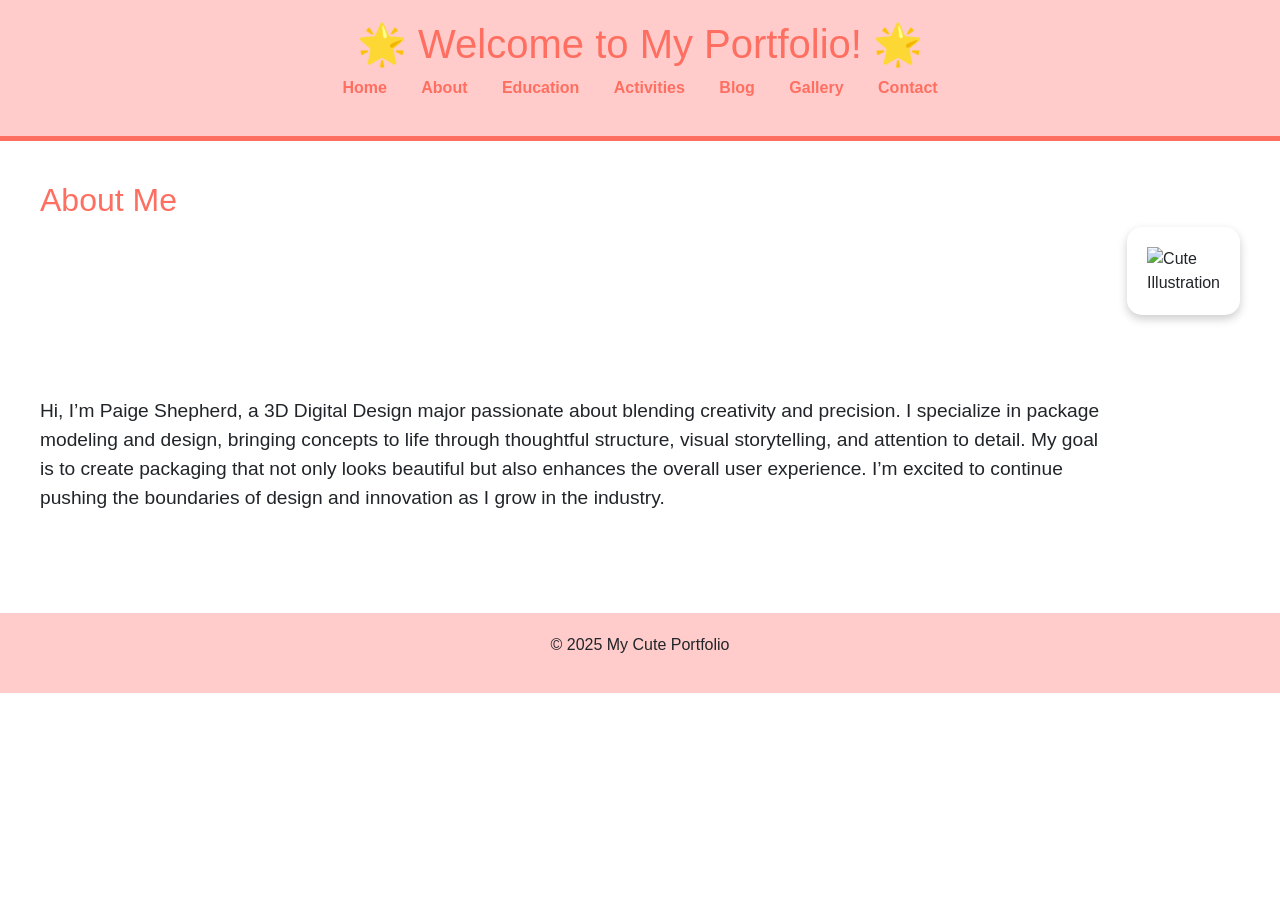
==== index.html @ 122f3f70 "Add files via upload" ====
<!DOCTYPE html>
<html lang="en">
<head>
    <meta charset="UTF-8">
    <meta name="viewport" content="width=device-width, initial-scale=1.0">
    <link rel="stylesheet" href="Main.css">
    <link rel="stylesheet" href="https://stackpath.bootstrapcdn.com/bootstrap/4.5.2/css/bootstrap.min.css">
    <title>My Portfolio</title>
</head>
<body>
    <header>
        <h1>🌟 Welcome to My Portfolio! 🌟</h1>
        <nav>
            <ul>
                <li><a href="Index.html">Home</a></li>
                <li><a href="about.html">About</a></li>
                <li><a href="education.html">Education</a></li>
                <li><a href="activities.html">Activities</a></li>
                <li><a href="blog.html">Blog</a></li>
                <li><a href="gallery.html">Gallery</a></li>
                <li><a href="contact.html">Contact</a></li>
            </ul>
        </nav>
    </header>
    <main>
        <section class="intro">
            <h2>About Me</h2>
            <div class="big">
                <div class="maintext">
                    <p>Hi, I’m Paige Shepherd, a 3D Digital Design major passionate about blending creativity and precision. I specialize in package modeling and design, bringing concepts to life through thoughtful structure, visual storytelling, and attention to detail. My goal is to create packaging that not only looks beautiful but also enhances the overall user experience. I’m excited to continue pushing the boundaries of design and innovation as I grow in the industry.</p>
                </div>
                <div>
                    <img src="images/image1.jpg" alt="Cute Illustration" class="cute-image">
                </div>
            </div>
        </section>
    </main>
    <footer>
        <p>&copy; 2025 My Cute Portfolio</p>
    </footer>
    <script src="js/scripts.js"></script>
</body>
</html>
---- Main.css ----
html, body {
    height: 100%; /* Ensure the body takes the full height */
    margin: 0;
}

body {
    font-family: 'Arial', sans-serif;
    background-color: #f9f9f9;
    color: #333;
    display: flex;
    flex-direction: column; /* Stack children vertically */
}

.container {
    flex: 1; /* Allow the container to grow and fill the space */
    display: flex;
    flex-direction: column; /* Stack header, main, and footer vertically */
}

header {
    background-color: #ffcccb;
    padding: 20px;
    text-align: center;
    border-bottom: 5px solid #ff6f61;
}

h1 {
    font-size: 2.5em;
    color: #ff6f61;
}

nav ul {
    list-style-type: none;
    padding: 0;
}

nav ul li {
    display: inline;
    margin: 0 15px;
}

nav ul li a {
    text-decoration: none;
    color: #ff6f61;
    font-weight: bold;
}

nav ul li a:hover {
    text-decoration: underline;
}

main {
    display: flex; /* Use flexbox for main content */
    justify-content: center; /* Center the content */
    margin: 40px; /* Add margin around the main content */
}
.big{
    display:flex;
}
.maintext{
    padding-top:150px;
    display:flex;
    justify-content: center;
}
.intro h2 {
    font-size: 2em;
    color: #ff6f61;
}

.intro p {
    font-size: 1.2em;
    margin: 20px 0;
}

.cute-image {
    display: flexbox;
    max-width: 400px; 
    height: auto;
    border-radius: 15px;
    box-shadow: 0 4px 10px rgba(0, 0, 0, 0.2);
    float: right; 
    margin-left: 20px;
    padding: 20px; 
}

footer {
    background-color: #ffcccb;
    text-align: center;
    padding: 20px; /* Increase padding for the footer */
    margin-top: 40px; /* Add margin to separate from the content above */
}
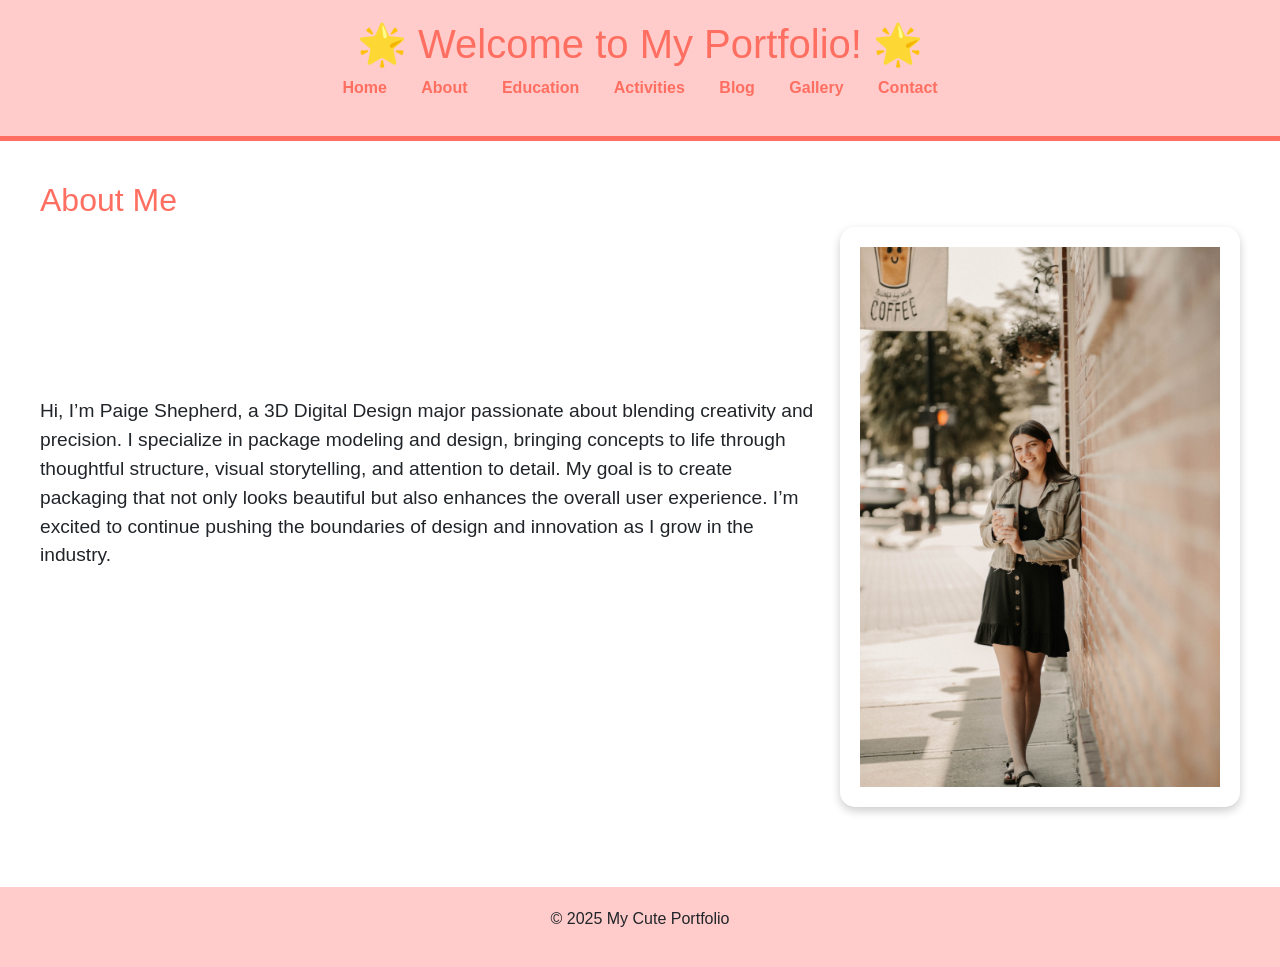
==== commit 7251955f: "Update index.html" ====
--- a/index.html
+++ b/index.html
@@ -12,7 +12,7 @@
         <h1>🌟 Welcome to My Portfolio! 🌟</h1>
         <nav>
             <ul>
-                <li><a href="Index.html">Home</a></li>
+                <li><a href="index.html">Home</a></li>
                 <li><a href="about.html">About</a></li>
                 <li><a href="education.html">Education</a></li>
                 <li><a href="activities.html">Activities</a></li>
@@ -30,7 +30,7 @@
                     <p>Hi, I’m Paige Shepherd, a 3D Digital Design major passionate about blending creativity and precision. I specialize in package modeling and design, bringing concepts to life through thoughtful structure, visual storytelling, and attention to detail. My goal is to create packaging that not only looks beautiful but also enhances the overall user experience. I’m excited to continue pushing the boundaries of design and innovation as I grow in the industry.</p>
                 </div>
                 <div>
-                    <img src="images/image1.jpg" alt="Cute Illustration" class="cute-image">
+                    <img src="images/Image1.JPG" alt="Cute Illustration" class="cute-image">
                 </div>
             </div>
         </section>
@@ -40,4 +40,4 @@
     </footer>
     <script src="js/scripts.js"></script>
 </body>
-</html>+</html>
